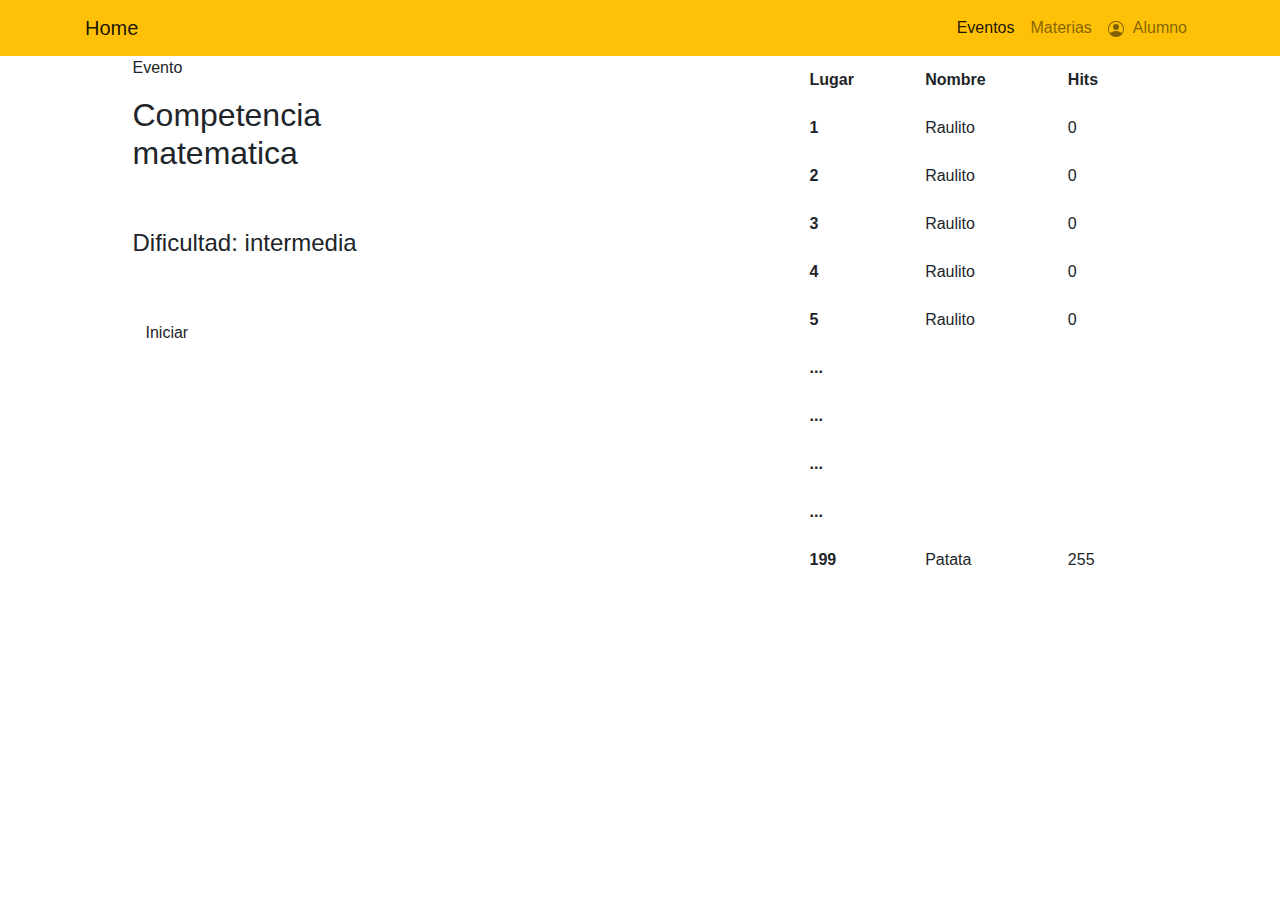
==== eventos.html @ dbfe093c "eventos Sin terminar" ====
<!DOCTYPE html>
<html>

    <head>
        <meta charset="utf-8">
        <meta name="viewport" content="width=device-width, initial-scale=1">
        <title>Eventos</title>
        <link rel="stylesheet" href="css/home/bootstrap.min.css">
        <link rel="stylesheet" href="https://fonts.googleapis.com/css?family=Barlow+Semi+Condensed&amp;display=swap">
        <link rel="stylesheet" href="https://fonts.googleapis.com/css?family=Source+Sans+Pro:400,700,700i,900&amp;display=swap">
        <link rel="stylesheet" href="assets/fonts/font-awesome.min.css">
        <link rel="stylesheet" href="css/Navigation-Clean.css">
        <link rel="stylesheet" href="css/home/Navigation-with-Button.css">
        <link rel="stylesheet" href="css/home/Registration-Form-with-Photo.css">
        <link rel="stylesheet" href="css/home/Social-Icons.css">
        <link rel="stylesheet" href="css/eventos/styles-eventos.css">
    </head>

    <body>
        <nav class="navbar navbar-light navbar-expand-md navigation-clean" style="background: var(--yellow);">
            <div class="container"><a class="navbar-brand" href="index.html">Home</a><button data-toggle="collapse" class="navbar-toggler" data-target="#navcol-1"><span class="sr-only">Toggle navigation</span><span class="navbar-toggler-icon"></span></button>
                <div class="collapse navbar-collapse" id="navcol-1">
                    <ul class="navbar-nav d-flex flex-grow-1 justify-content-end ml-auto">
                        <li class="nav-item"><a class="nav-link active" href="eventos.html">Eventos</a></li>
                        <li class="nav-item"><a class="nav-link" href="materias.html">Materias</a></li>
                        <li class="nav-item"><a class="nav-link" href="#"><svg xmlns="http://www.w3.org/2000/svg" width="16" height="16" fill="currentColor" class="bi bi-person-circle" viewBox="0 0 16 16">
                            <path d="M11 6a3 3 0 1 1-6 0 3 3 0 0 1 6 0z"/>
                            <path fill-rule="evenodd" d="M0 8a8 8 0 1 1 16 0A8 8 0 0 1 0 8zm8-7a7 7 0 0 0-5.468 11.37C3.242 11.226 4.805 10 8 10s4.757 1.225 5.468 2.37A7 7 0 0 0 8 1z"/>
                          </svg> &nbsp;Alumno</a></li>
                    </ul>
                </div>
            </div>
        </nav>

        <div class="container" id="fondo">
            <div class="row justify-content-around">
                <div class="col-6" id="eventos">
                  <p class="title">Evento</p>
                  <h2>Competencia <br> matematica</h2> 
                  <br><br>
                  <h4>Dificultad: intermedia</h4>
                  <br><br>
                  <button type="button" class="btn btn-circle">Iniciar</button>
                  <br><br><br>
                </div>
                <div class="col-4" id="topEventos">
                  <div>

                  </div>
                  <div>
                    <table class="table table-borderless">
                        <thead>
                            <tr>
                              <th scope="col">Lugar</th>
                              <th scope="col">Nombre</th>
                              <th scope="col">Hits</th>
                            </tr>
                          </thead>
                          <tbody>
                            <tr>
                                <th scope="row">1</th>
                                <td>Raulito</td>
                                <td>0</td>
                              </tr>
                              <tr>
                                <th scope="row">2</th>
                                <td>Raulito</td>
                                <td>0</td>
                              </tr>
                              <tr>
                                <th scope="row">3</th>
                                <td>Raulito</td>
                                <td>0</td>
                              </tr>
                              <tr>
                                <th scope="row">4</th>
                                <td>Raulito</td>
                                <td>0</td>
                              </tr>
                              <tr>
                                <th scope="row">5</th>
                                <td>Raulito</td>
                                <td>0</td>
                              </tr>
                              <tr>
                                <th scope="row">...</th>
                                <td></td>
                                <td></td>
                              </tr>
                              <tr>
                                <th scope="row">...</th>
                                <td></td>
                                <td></td>
                              </tr>
                              <tr>
                                <th scope="row">...</th>
                                <td></td>
                                <td></td>
                              </tr>
                              <tr>
                                <th scope="row">...</th>
                                <td></td>
                                <td></td>
                              </tr>
                              <tr>
                                <th scope="row">199</th>
                                <td>Patata</td>
                                <td>255</td>
                              </tr>
                          </tbody>
                    </table>
                  </div>
                  
                </div>
            </div>
            
        </div>

        
        
    </body>

</html>
---- css/home/Navigation-with-Button.css ----
.navigation-clean-button {
  background: #fff;
  padding-top: .75rem;
  padding-bottom: .75rem;
  color: #333;
  border-radius: 0;
  box-shadow: none;
  border: none;
  margin-bottom: 0;
}

@media (min-width:768px) {
  .navigation-clean-button {
    padding-top: 1rem;
    padding-bottom: 1rem;
  }
}

.navigation-clean-button .navbar-brand {
  font-weight: bold;
  color: inherit;
}

.navigation-clean-button .navbar-brand:hover {
  color: #222;
}

.navigation-clean-button .navbar-toggler {
  border-color: #ddd;
}

.navigation-clean-button .navbar-toggler:hover, .navigation-clean-button .navbar-toggler:focus {
  background: none;
}

.navigation-clean-button .navbar-toggler {
  color: #888;
}

.navigation-clean-button .navbar-collapse, .navigation-clean-button .form-inline {
  border-top-color: #ddd;
}

.navigation-clean-button .navbar-nav a.active, .navigation-clean-button .navbar-nav > .show > a {
  background: none;
  box-shadow: none;
}

.navigation-clean-button.navbar-light .navbar-nav a.active, .navigation-clean-button.navbar-light .navbar-nav a.active:focus, .navigation-clean-button.navbar-light .navbar-nav a.active:hover {
  color: #8f8f8f;
  box-shadow: none;
  background: none;
  pointer-events: none;
}

.navigation-clean-button.navbar .navbar-nav .nav-link {
  padding-left: 18px;
  padding-right: 18px;
}

.navigation-clean-button.navbar-light .navbar-nav .nav-link {
  color: #465765;
}

.navigation-clean-button.navbar-light .navbar-nav .nav-link:focus, .navigation-clean-button.navbar-light .navbar-nav .nav-link:hover {
  color: #37434d !important;
  background-color: transparent;
}

.navigation-clean-button .navbar-nav > li > .dropdown-menu {
  margin-top: -5px;
  box-shadow: 0 4px 8px rgba(0,0,0,.1);
  background-color: #fff;
  border-radius: 2px;
}

.navigation-clean-button .dropdown-menu .dropdown-item:focus, .navigation-clean-button .dropdown-menu .dropdown-item {
  line-height: 2;
  font-size: 14px;
  color: #37434d;
}

.navigation-clean-button .dropdown-menu .dropdown-item:focus, .navigation-clean-button .dropdown-menu .dropdown-item:hover {
  background: #eee;
  color: inherit;
}

.navigation-clean-button .actions .login {
  margin-right: 1rem;
  text-decoration: none;
  color: #465765;
}

.navigation-clean-button .navbar-text .action-button, .navigation-clean-button .navbar-text .action-button:active, .navigation-clean-button .navbar-text .action-button:hover {
  background: #56c6c6;
  border-radius: 20px;
  font-size: inherit;
  color: #fff;
  box-shadow: none;
  border: none;
  text-shadow: none;
  padding: .5rem 1rem;
  transition: background-color 0.25s;
  font-size: inherit;
}

.navigation-clean-button .navbar-text .action-button:hover {
  background: #66d7d7;
}
---- css/home/Social-Icons.css ----
.social-icons {
  color: #313437;
  background-color: #fff;
  text-align: center;
  padding: 70px 0;
}

@media (max-width:767px) {
  .social-icons {
    padding: 50px 0;
  }
}

.social-icons i {
  font-size: 32px;
  display: inline-block;
  color: #757980;
  margin: 0 10px;
  width: 60px;
  height: 60px;
  border: 1px solid #c8ced7;
  text-align: center;
  border-radius: 50%;
  line-height: 60px;
}
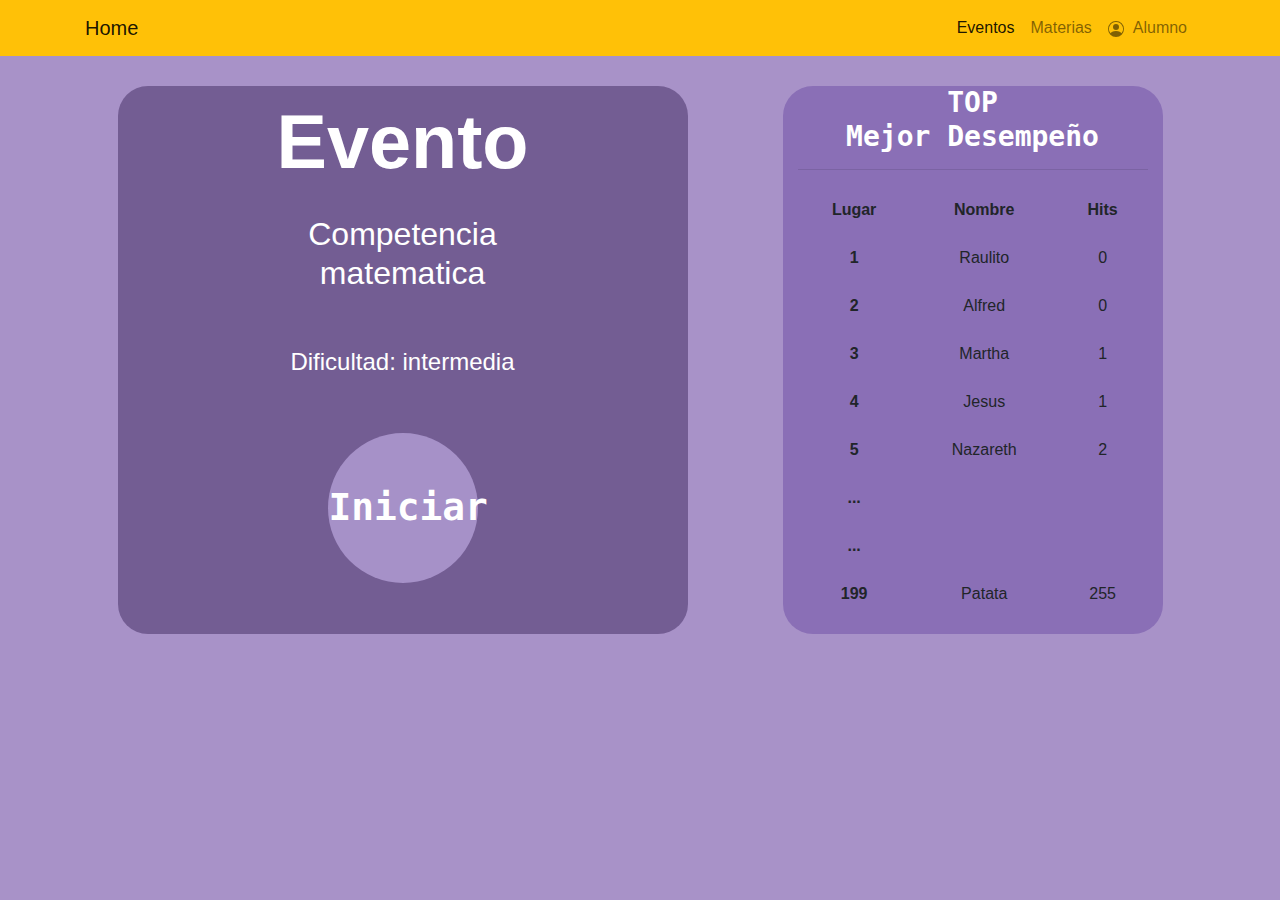
==== commit 26bbafe2: "Eventos Terminado" ====
--- a/eventos.html
+++ b/eventos.html
@@ -1,6 +1,5 @@
 <!DOCTYPE html>
 <html>
-
     <head>
         <meta charset="utf-8">
         <meta name="viewport" content="width=device-width, initial-scale=1">
@@ -24,100 +23,88 @@
                         <li class="nav-item"><a class="nav-link active" href="eventos.html">Eventos</a></li>
                         <li class="nav-item"><a class="nav-link" href="materias.html">Materias</a></li>
                         <li class="nav-item"><a class="nav-link" href="#"><svg xmlns="http://www.w3.org/2000/svg" width="16" height="16" fill="currentColor" class="bi bi-person-circle" viewBox="0 0 16 16">
-                            <path d="M11 6a3 3 0 1 1-6 0 3 3 0 0 1 6 0z"/>
-                            <path fill-rule="evenodd" d="M0 8a8 8 0 1 1 16 0A8 8 0 0 1 0 8zm8-7a7 7 0 0 0-5.468 11.37C3.242 11.226 4.805 10 8 10s4.757 1.225 5.468 2.37A7 7 0 0 0 8 1z"/>
-                          </svg> &nbsp;Alumno</a></li>
+                                <path d="M11 6a3 3 0 1 1-6 0 3 3 0 0 1 6 0z"/>
+                                <path fill-rule="evenodd" d="M0 8a8 8 0 1 1 16 0A8 8 0 0 1 0 8zm8-7a7 7 0 0 0-5.468 11.37C3.242 11.226 4.805 10 8 10s4.757 1.225 5.468 2.37A7 7 0 0 0 8 1z"/>
+                                </svg> &nbsp;Alumno</a></li>
                     </ul>
                 </div>
             </div>
-        </nav>
+        </nav> 
 
-        <div class="container" id="fondo">
+        <div class="container" style="
+             background: url('imagenes/eventos/niñosEventos.png') no-repeat,
+             rgba(241, 247, 252, 0);
+             background-size: contain, auto;
+             background-position: center center;
+             ">
             <div class="row justify-content-around">
-                <div class="col-6" id="eventos">
-                  <p class="title">Evento</p>
-                  <h2>Competencia <br> matematica</h2> 
-                  <br><br>
-                  <h4>Dificultad: intermedia</h4>
-                  <br><br>
-                  <button type="button" class="btn btn-circle">Iniciar</button>
-                  <br><br><br>
+                <div class="col-6 eventos">
+                    <p class="title">Evento</p>
+                    <h2>Competencia <br> matematica</h2> 
+                    <br><br>
+                    <h4>Dificultad: intermedia</h4>
+                    <br><br>
+                    <button type="button" class="btn btn-circle">Iniciar</button>
+                    <br><br><br>
                 </div>
-                <div class="col-4" id="topEventos">
-                  <div>
-
-                  </div>
-                  <div>
-                    <table class="table table-borderless">
-                        <thead>
-                            <tr>
-                              <th scope="col">Lugar</th>
-                              <th scope="col">Nombre</th>
-                              <th scope="col">Hits</th>
-                            </tr>
-                          </thead>
-                          <tbody>
-                            <tr>
-                                <th scope="row">1</th>
-                                <td>Raulito</td>
-                                <td>0</td>
-                              </tr>
-                              <tr>
-                                <th scope="row">2</th>
-                                <td>Raulito</td>
-                                <td>0</td>
-                              </tr>
-                              <tr>
-                                <th scope="row">3</th>
-                                <td>Raulito</td>
-                                <td>0</td>
-                              </tr>
-                              <tr>
-                                <th scope="row">4</th>
-                                <td>Raulito</td>
-                                <td>0</td>
-                              </tr>
-                              <tr>
-                                <th scope="row">5</th>
-                                <td>Raulito</td>
-                                <td>0</td>
-                              </tr>
-                              <tr>
-                                <th scope="row">...</th>
-                                <td></td>
-                                <td></td>
-                              </tr>
-                              <tr>
-                                <th scope="row">...</th>
-                                <td></td>
-                                <td></td>
-                              </tr>
-                              <tr>
-                                <th scope="row">...</th>
-                                <td></td>
-                                <td></td>
-                              </tr>
-                              <tr>
-                                <th scope="row">...</th>
-                                <td></td>
-                                <td></td>
-                              </tr>
-                              <tr>
-                                <th scope="row">199</th>
-                                <td>Patata</td>
-                                <td>255</td>
-                              </tr>
-                          </tbody>
-                    </table>
-                  </div>
-                  
+                <div class="col-4 topEventos">
+                    <div>
+                        <h3 class="title-table">TOP <br> Mejor Desempeño</h3>
+                        <hr>
+                        <table class="table table-borderless">
+                            <thead>
+                                <tr>
+                                    <th scope="col">Lugar</th>
+                                    <th scope="col">Nombre</th>
+                                    <th scope="col">Hits</th>
+                                </tr>
+                            </thead>
+                            <tbody>
+                                <tr>
+                                    <th scope="row">1</th>
+                                    <td>Raulito</td>
+                                    <td>0</td>
+                                </tr>
+                                <tr>
+                                    <th scope="row">2</th>
+                                    <td>Alfred</td>
+                                    <td>0</td>
+                                </tr>
+                                <tr>
+                                    <th scope="row">3</th>
+                                    <td>Martha</td>
+                                    <td>1</td>
+                                </tr>
+                                <tr>
+                                    <th scope="row">4</th>
+                                    <td>Jesus</td>
+                                    <td>1</td>
+                                </tr>
+                                <tr>
+                                    <th scope="row">5</th>
+                                    <td>Nazareth</td>
+                                    <td>2</td>
+                                </tr>
+                                <tr>
+                                    <th scope="row">...</th>
+                                    <td></td>
+                                    <td></td>
+                                </tr>
+                                <tr>
+                                    <th scope="row">...</th>
+                                    <td></td>
+                                    <td></td>
+                                </tr>
+                                <tr>
+                                    <th scope="row">199</th>
+                                    <td>Patata</td>
+                                    <td>255</td>
+                                </tr>
+                            </tbody>
+                        </table>
+                    </div>
                 </div>
             </div>
-            
         </div>
-
-        
-        
     </body>
-
 </html>
--- a/css/eventos/styles-eventos.css
+++ b/css/eventos/styles-eventos.css
@@ -0,0 +1,47 @@
+body { 
+    background-color: rgb(168, 146, 200);
+}
+
+.eventos,
+.topEventos{
+    margin-top: 30px;
+    border-radius: 30px;
+    text-align: center;
+}
+
+
+.eventos{  
+    background-color: rgba(95, 73, 127, 0.726);
+    font-family:-apple-system, BlinkMacSystemFont, 'Segoe UI', Roboto, Oxygen, Ubuntu, Cantarell, 'Open Sans', 'Helvetica Neue', sans-serif;
+    font-weight: bolder;
+    color:white;
+}
+
+.title{
+    font-size: 2cm;
+}
+
+.btn-circle {
+    background-color: rgb(166, 145, 200);
+    width: 150px;
+    height: 150px;
+    padding: 6px 0px;
+    border-radius: 75px;
+    text-align: center;
+    font-size: 1cm;
+    line-height: 1.42857;
+    align-content:space-around;
+    font-family:monospace;
+    font-weight: bolder;
+    color:white;
+}
+
+.topEventos{
+    background-color: rgb(138, 111, 182);
+}
+
+.title-table{
+    font-family:monospace;
+    font-weight: bolder;
+    color:white;
+}
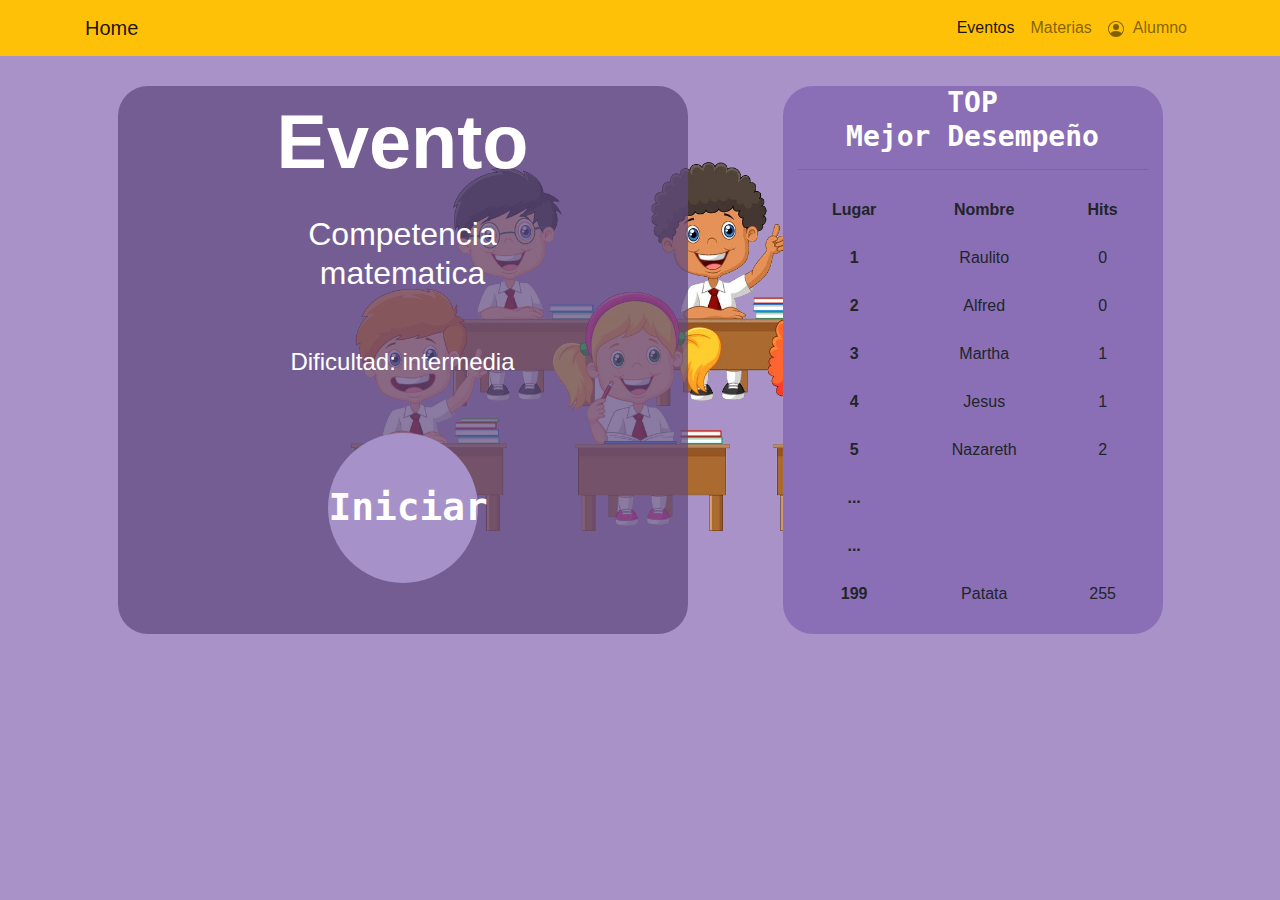
==== commit 82bc7204: "Iconos agregados" ====
--- a/eventos.html
+++ b/eventos.html
@@ -13,6 +13,7 @@
         <link rel="stylesheet" href="css/home/Registration-Form-with-Photo.css">
         <link rel="stylesheet" href="css/home/Social-Icons.css">
         <link rel="stylesheet" href="css/eventos/styles-eventos.css">
+        <link rel="shortcut icon" href="imagenes/logo.png" type="image/x-icon">
     </head>
 
     <body>
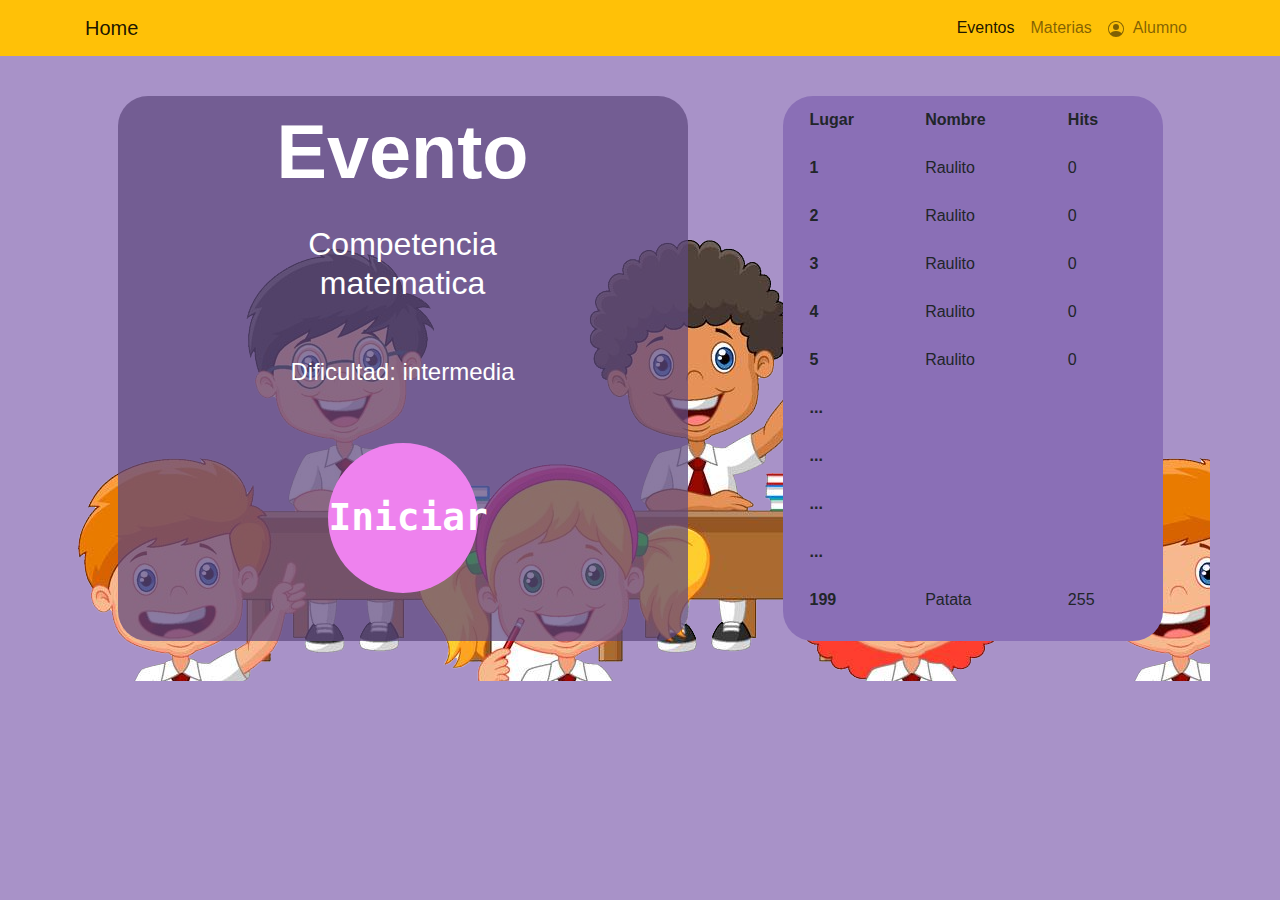
==== commit e11589e5: "Merge branch 'master' of https://github.com/alfredomartinez01/ProyectoAdmon" ====
--- a/eventos.html
+++ b/eventos.html
@@ -1,5 +1,6 @@
 <!DOCTYPE html>
 <html>
+
     <head>
         <meta charset="utf-8">
         <meta name="viewport" content="width=device-width, initial-scale=1">
@@ -13,7 +14,6 @@
         <link rel="stylesheet" href="css/home/Registration-Form-with-Photo.css">
         <link rel="stylesheet" href="css/home/Social-Icons.css">
         <link rel="stylesheet" href="css/eventos/styles-eventos.css">
-        <link rel="shortcut icon" href="imagenes/logo.png" type="image/x-icon">
     </head>
 
     <body>
@@ -24,88 +24,100 @@
                         <li class="nav-item"><a class="nav-link active" href="eventos.html">Eventos</a></li>
                         <li class="nav-item"><a class="nav-link" href="materias.html">Materias</a></li>
                         <li class="nav-item"><a class="nav-link" href="#"><svg xmlns="http://www.w3.org/2000/svg" width="16" height="16" fill="currentColor" class="bi bi-person-circle" viewBox="0 0 16 16">
-                                <path d="M11 6a3 3 0 1 1-6 0 3 3 0 0 1 6 0z"/>
-                                <path fill-rule="evenodd" d="M0 8a8 8 0 1 1 16 0A8 8 0 0 1 0 8zm8-7a7 7 0 0 0-5.468 11.37C3.242 11.226 4.805 10 8 10s4.757 1.225 5.468 2.37A7 7 0 0 0 8 1z"/>
-                                </svg> &nbsp;Alumno</a></li>
+                            <path d="M11 6a3 3 0 1 1-6 0 3 3 0 0 1 6 0z"/>
+                            <path fill-rule="evenodd" d="M0 8a8 8 0 1 1 16 0A8 8 0 0 1 0 8zm8-7a7 7 0 0 0-5.468 11.37C3.242 11.226 4.805 10 8 10s4.757 1.225 5.468 2.37A7 7 0 0 0 8 1z"/>
+                          </svg> &nbsp;Alumno</a></li>
                     </ul>
                 </div>
             </div>
-        </nav> 
+        </nav>
 
-        <div class="container" style="
-             background: url('imagenes/eventos/niñosEventos.png') no-repeat,
-             rgba(241, 247, 252, 0);
-             background-size: contain, auto;
-             background-position: center center;
-             ">
+        <div class="container" id="fondo">
             <div class="row justify-content-around">
-                <div class="col-6 eventos">
-                    <p class="title">Evento</p>
-                    <h2>Competencia <br> matematica</h2> 
-                    <br><br>
-                    <h4>Dificultad: intermedia</h4>
-                    <br><br>
-                    <button type="button" class="btn btn-circle">Iniciar</button>
-                    <br><br><br>
+                <div class="col-6" id="eventos">
+                  <p class="title">Evento</p>
+                  <h2>Competencia <br> matematica</h2> 
+                  <br><br>
+                  <h4>Dificultad: intermedia</h4>
+                  <br><br>
+                  <button type="button" class="btn btn-circle">Iniciar</button>
+                  <br><br><br>
                 </div>
-                <div class="col-4 topEventos">
-                    <div>
-                        <h3 class="title-table">TOP <br> Mejor Desempeño</h3>
-                        <hr>
-                        <table class="table table-borderless">
-                            <thead>
-                                <tr>
-                                    <th scope="col">Lugar</th>
-                                    <th scope="col">Nombre</th>
-                                    <th scope="col">Hits</th>
-                                </tr>
-                            </thead>
-                            <tbody>
-                                <tr>
-                                    <th scope="row">1</th>
-                                    <td>Raulito</td>
-                                    <td>0</td>
-                                </tr>
-                                <tr>
-                                    <th scope="row">2</th>
-                                    <td>Alfred</td>
-                                    <td>0</td>
-                                </tr>
-                                <tr>
-                                    <th scope="row">3</th>
-                                    <td>Martha</td>
-                                    <td>1</td>
-                                </tr>
-                                <tr>
-                                    <th scope="row">4</th>
-                                    <td>Jesus</td>
-                                    <td>1</td>
-                                </tr>
-                                <tr>
-                                    <th scope="row">5</th>
-                                    <td>Nazareth</td>
-                                    <td>2</td>
-                                </tr>
-                                <tr>
-                                    <th scope="row">...</th>
-                                    <td></td>
-                                    <td></td>
-                                </tr>
-                                <tr>
-                                    <th scope="row">...</th>
-                                    <td></td>
-                                    <td></td>
-                                </tr>
-                                <tr>
-                                    <th scope="row">199</th>
-                                    <td>Patata</td>
-                                    <td>255</td>
-                                </tr>
-                            </tbody>
-                        </table>
-                    </div>
+                <div class="col-4" id="topEventos">
+                  <div>
+
+                  </div>
+                  <div>
+                    <table class="table table-borderless">
+                        <thead>
+                            <tr>
+                              <th scope="col">Lugar</th>
+                              <th scope="col">Nombre</th>
+                              <th scope="col">Hits</th>
+                            </tr>
+                          </thead>
+                          <tbody>
+                            <tr>
+                                <th scope="row">1</th>
+                                <td>Raulito</td>
+                                <td>0</td>
+                              </tr>
+                              <tr>
+                                <th scope="row">2</th>
+                                <td>Raulito</td>
+                                <td>0</td>
+                              </tr>
+                              <tr>
+                                <th scope="row">3</th>
+                                <td>Raulito</td>
+                                <td>0</td>
+                              </tr>
+                              <tr>
+                                <th scope="row">4</th>
+                                <td>Raulito</td>
+                                <td>0</td>
+                              </tr>
+                              <tr>
+                                <th scope="row">5</th>
+                                <td>Raulito</td>
+                                <td>0</td>
+                              </tr>
+                              <tr>
+                                <th scope="row">...</th>
+                                <td></td>
+                                <td></td>
+                              </tr>
+                              <tr>
+                                <th scope="row">...</th>
+                                <td></td>
+                                <td></td>
+                              </tr>
+                              <tr>
+                                <th scope="row">...</th>
+                                <td></td>
+                                <td></td>
+                              </tr>
+                              <tr>
+                                <th scope="row">...</th>
+                                <td></td>
+                                <td></td>
+                              </tr>
+                              <tr>
+                                <th scope="row">199</th>
+                                <td>Patata</td>
+                                <td>255</td>
+                              </tr>
+                          </tbody>
+                    </table>
+                  </div>
+                  
                 </div>
             </div>
+            
         </div>
+
+        
+        
     </body>
+
 </html>
--- a/css/eventos/styles-eventos.css
+++ b/css/eventos/styles-eventos.css
@@ -2,16 +2,21 @@
     background-color: rgb(168, 146, 200);
 }
 
-.eventos,
-.topEventos{
-    margin-top: 30px;
+#fondo{
+    background: url("/imagenes/eventos/niñosEventos.png");
+}
+
+#eventos,
+#topEventos{
+    margin-top: 40px;
     border-radius: 30px;
-    text-align: center;
+    margin-bottom: 40px;
 }
 
 
-.eventos{  
+#eventos{  
     background-color: rgba(95, 73, 127, 0.726);
+    text-align: center;
     font-family:-apple-system, BlinkMacSystemFont, 'Segoe UI', Roboto, Oxygen, Ubuntu, Cantarell, 'Open Sans', 'Helvetica Neue', sans-serif;
     font-weight: bolder;
     color:white;
@@ -22,7 +27,7 @@
 }
 
 .btn-circle {
-    background-color: rgb(166, 145, 200);
+    background-color: violet;
     width: 150px;
     height: 150px;
     padding: 6px 0px;
@@ -36,12 +41,10 @@
     color:white;
 }
 
-.topEventos{
+#topEventos{
     background-color: rgb(138, 111, 182);
 }
 
-.title-table{
-    font-family:monospace;
-    font-weight: bolder;
-    color:white;
-}
+
+
+
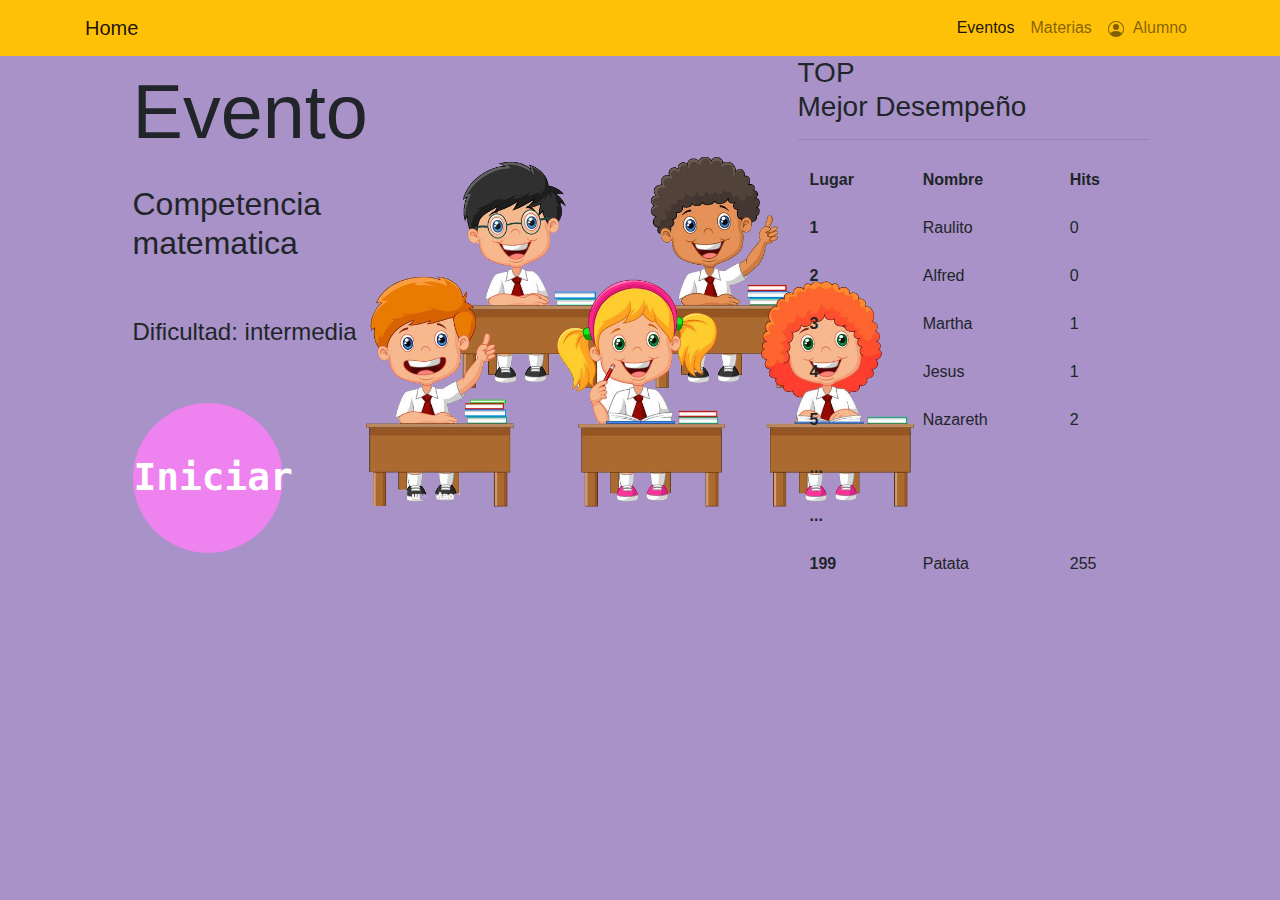
==== commit 4158ab5e: "Merge branch 'master' of https://github.com/alfredomartinez01/ProyectoAdmon" ====
--- a/eventos.html
+++ b/eventos.html
@@ -1,6 +1,5 @@
 <!DOCTYPE html>
 <html>
-
     <head>
         <meta charset="utf-8">
         <meta name="viewport" content="width=device-width, initial-scale=1">
@@ -14,6 +13,7 @@
         <link rel="stylesheet" href="css/home/Registration-Form-with-Photo.css">
         <link rel="stylesheet" href="css/home/Social-Icons.css">
         <link rel="stylesheet" href="css/eventos/styles-eventos.css">
+        <link rel="shortcut icon" href="imagenes/logo.png" type="image/x-icon">
     </head>
 
     <body>
@@ -24,100 +24,88 @@
                         <li class="nav-item"><a class="nav-link active" href="eventos.html">Eventos</a></li>
                         <li class="nav-item"><a class="nav-link" href="materias.html">Materias</a></li>
                         <li class="nav-item"><a class="nav-link" href="#"><svg xmlns="http://www.w3.org/2000/svg" width="16" height="16" fill="currentColor" class="bi bi-person-circle" viewBox="0 0 16 16">
-                            <path d="M11 6a3 3 0 1 1-6 0 3 3 0 0 1 6 0z"/>
-                            <path fill-rule="evenodd" d="M0 8a8 8 0 1 1 16 0A8 8 0 0 1 0 8zm8-7a7 7 0 0 0-5.468 11.37C3.242 11.226 4.805 10 8 10s4.757 1.225 5.468 2.37A7 7 0 0 0 8 1z"/>
-                          </svg> &nbsp;Alumno</a></li>
+                                <path d="M11 6a3 3 0 1 1-6 0 3 3 0 0 1 6 0z"/>
+                                <path fill-rule="evenodd" d="M0 8a8 8 0 1 1 16 0A8 8 0 0 1 0 8zm8-7a7 7 0 0 0-5.468 11.37C3.242 11.226 4.805 10 8 10s4.757 1.225 5.468 2.37A7 7 0 0 0 8 1z"/>
+                                </svg> &nbsp;Alumno</a></li>
                     </ul>
                 </div>
             </div>
-        </nav>
+        </nav> 
 
-        <div class="container" id="fondo">
+        <div class="container" style="
+             background: url('imagenes/eventos/niñosEventos.png') no-repeat,
+             rgba(241, 247, 252, 0);
+             background-size: contain, auto;
+             background-position: center center;
+             ">
             <div class="row justify-content-around">
-                <div class="col-6" id="eventos">
-                  <p class="title">Evento</p>
-                  <h2>Competencia <br> matematica</h2> 
-                  <br><br>
-                  <h4>Dificultad: intermedia</h4>
-                  <br><br>
-                  <button type="button" class="btn btn-circle">Iniciar</button>
-                  <br><br><br>
+                <div class="col-6 eventos">
+                    <p class="title">Evento</p>
+                    <h2>Competencia <br> matematica</h2> 
+                    <br><br>
+                    <h4>Dificultad: intermedia</h4>
+                    <br><br>
+                    <button type="button" class="btn btn-circle">Iniciar</button>
+                    <br><br><br>
                 </div>
-                <div class="col-4" id="topEventos">
-                  <div>
-
-                  </div>
-                  <div>
-                    <table class="table table-borderless">
-                        <thead>
-                            <tr>
-                              <th scope="col">Lugar</th>
-                              <th scope="col">Nombre</th>
-                              <th scope="col">Hits</th>
-                            </tr>
-                          </thead>
-                          <tbody>
-                            <tr>
-                                <th scope="row">1</th>
-                                <td>Raulito</td>
-                                <td>0</td>
-                              </tr>
-                              <tr>
-                                <th scope="row">2</th>
-                                <td>Raulito</td>
-                                <td>0</td>
-                              </tr>
-                              <tr>
-                                <th scope="row">3</th>
-                                <td>Raulito</td>
-                                <td>0</td>
-                              </tr>
-                              <tr>
-                                <th scope="row">4</th>
-                                <td>Raulito</td>
-                                <td>0</td>
-                              </tr>
-                              <tr>
-                                <th scope="row">5</th>
-                                <td>Raulito</td>
-                                <td>0</td>
-                              </tr>
-                              <tr>
-                                <th scope="row">...</th>
-                                <td></td>
-                                <td></td>
-                              </tr>
-                              <tr>
-                                <th scope="row">...</th>
-                                <td></td>
-                                <td></td>
-                              </tr>
-                              <tr>
-                                <th scope="row">...</th>
-                                <td></td>
-                                <td></td>
-                              </tr>
-                              <tr>
-                                <th scope="row">...</th>
-                                <td></td>
-                                <td></td>
-                              </tr>
-                              <tr>
-                                <th scope="row">199</th>
-                                <td>Patata</td>
-                                <td>255</td>
-                              </tr>
-                          </tbody>
-                    </table>
-                  </div>
-                  
+                <div class="col-4 topEventos">
+                    <div>
+                        <h3 class="title-table">TOP <br> Mejor Desempeño</h3>
+                        <hr>
+                        <table class="table table-borderless">
+                            <thead>
+                                <tr>
+                                    <th scope="col">Lugar</th>
+                                    <th scope="col">Nombre</th>
+                                    <th scope="col">Hits</th>
+                                </tr>
+                            </thead>
+                            <tbody>
+                                <tr>
+                                    <th scope="row">1</th>
+                                    <td>Raulito</td>
+                                    <td>0</td>
+                                </tr>
+                                <tr>
+                                    <th scope="row">2</th>
+                                    <td>Alfred</td>
+                                    <td>0</td>
+                                </tr>
+                                <tr>
+                                    <th scope="row">3</th>
+                                    <td>Martha</td>
+                                    <td>1</td>
+                                </tr>
+                                <tr>
+                                    <th scope="row">4</th>
+                                    <td>Jesus</td>
+                                    <td>1</td>
+                                </tr>
+                                <tr>
+                                    <th scope="row">5</th>
+                                    <td>Nazareth</td>
+                                    <td>2</td>
+                                </tr>
+                                <tr>
+                                    <th scope="row">...</th>
+                                    <td></td>
+                                    <td></td>
+                                </tr>
+                                <tr>
+                                    <th scope="row">...</th>
+                                    <td></td>
+                                    <td></td>
+                                </tr>
+                                <tr>
+                                    <th scope="row">199</th>
+                                    <td>Patata</td>
+                                    <td>255</td>
+                                </tr>
+                            </tbody>
+                        </table>
+                    </div>
                 </div>
             </div>
-            
         </div>
-
-        
-        
     </body>
-
 </html>
